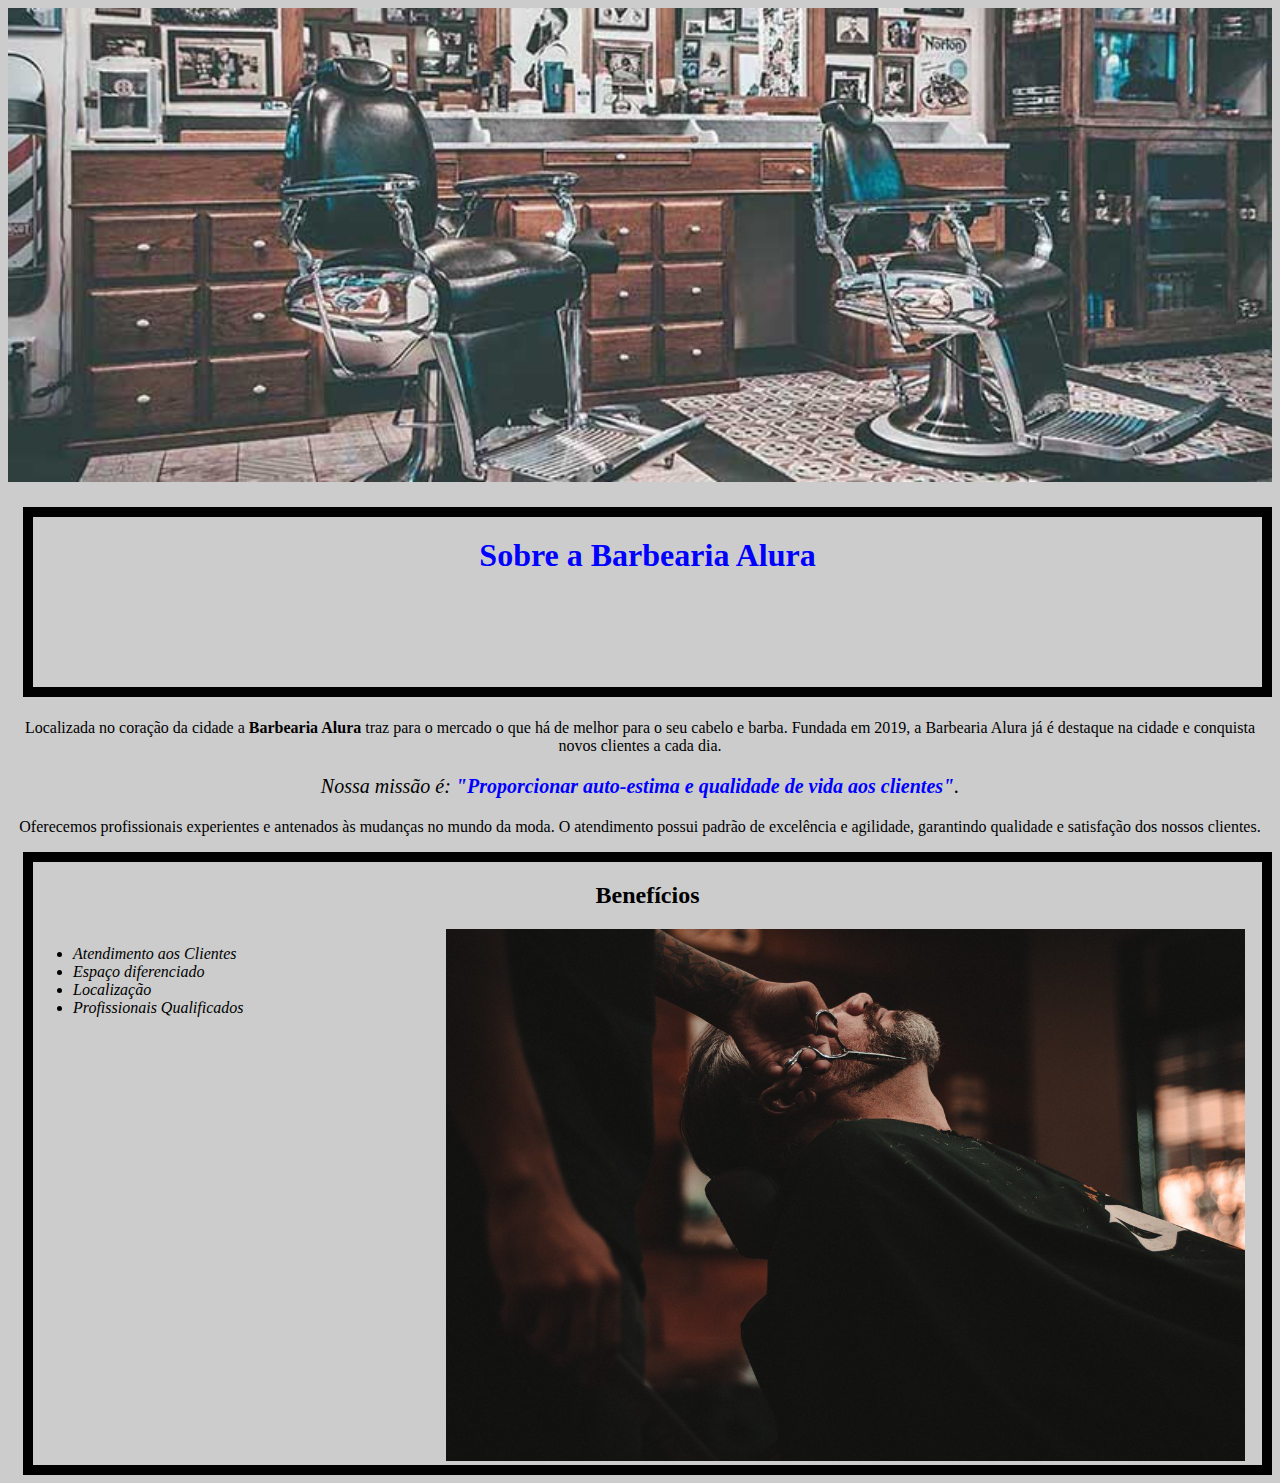
==== index.html @ 4a372136 "Add files via upload" ====
<!DOCTYPE html>
<html lang="pt-br">
    <head>
         <meta charset="UTF-8">
        <title>Barbearia Alura</title>
        <link rel="stylesheet" href="style.css">
        
    </head>
    <body>
      <img id = "banner" src ="banner.jpg">
  <h1>Sobre a Barbearia Alura</h1> 

  <p> Localizada no coração da cidade a <strong>Barbearia Alura</strong> traz para o mercado o que há de melhor para o seu cabelo e barba. Fundada em 2019, a Barbearia Alura já é destaque na cidade e conquista novos clientes a cada dia.</p>

  <p id = "missao"> <em>Nossa missão é: <strong>"Proporcionar auto-estima e qualidade de vida aos clientes"</strong>.</em></p>

  <p> Oferecemos profissionais experientes e antenados às mudanças no mundo da moda. O atendimento possui padrão de excelência e agilidade, garantindo qualidade e satisfação dos nossos clientes.</p>
    </body>

    <div class="beneficios">
      <h2>Benefícios</h2>

      <ul>
        <li class="itens">Atendimento aos Clientes</li>
        <li class="itens">Espaço diferenciado</li>
        <li class="itens">Localização</li>
        <li class="itens">Profissionais Qualificados</li>
      </ul>

      <img src="beneficios.jpg" class="imagembeneficios">
    </div>
    

 </html>
---- style.css ----
body {
   background: #CCCCCC;
}

h1  {
     
     text-align: center;
     color: blue;
     height: 150px;
     border: 10px solid #000000;
     padding-top: 20px;
     margin-left: 15px;
}

#missao {
       font-size: 20px
}


#banner{
    width: 100%;
}

p {
       text-align: center;       
}

em strong {
  color: blue;
}

.imagembeneficios {
    width: 65%;


}
<ul>
               <li class="itens">Atendimento aos Clientes</li> 

               <li class="itens">Espaço diferenciado</li> 

               <li class="itens">Localização</li> 

               <li class="itens">Profissionais Qualificados</li> 
            </ul>
.beneficios {
    background: #FFFFFF;
    padding: 50px;


}

h2 {
    text-align: center;
}
ul {
    display: inline-block;
    vertical-align: top;
    width: 20%;
    margin-right: 10%;
}

.itens {
    font-style: italic
}


div {
    border: 10px solid;
    margin-left: 15px;
}
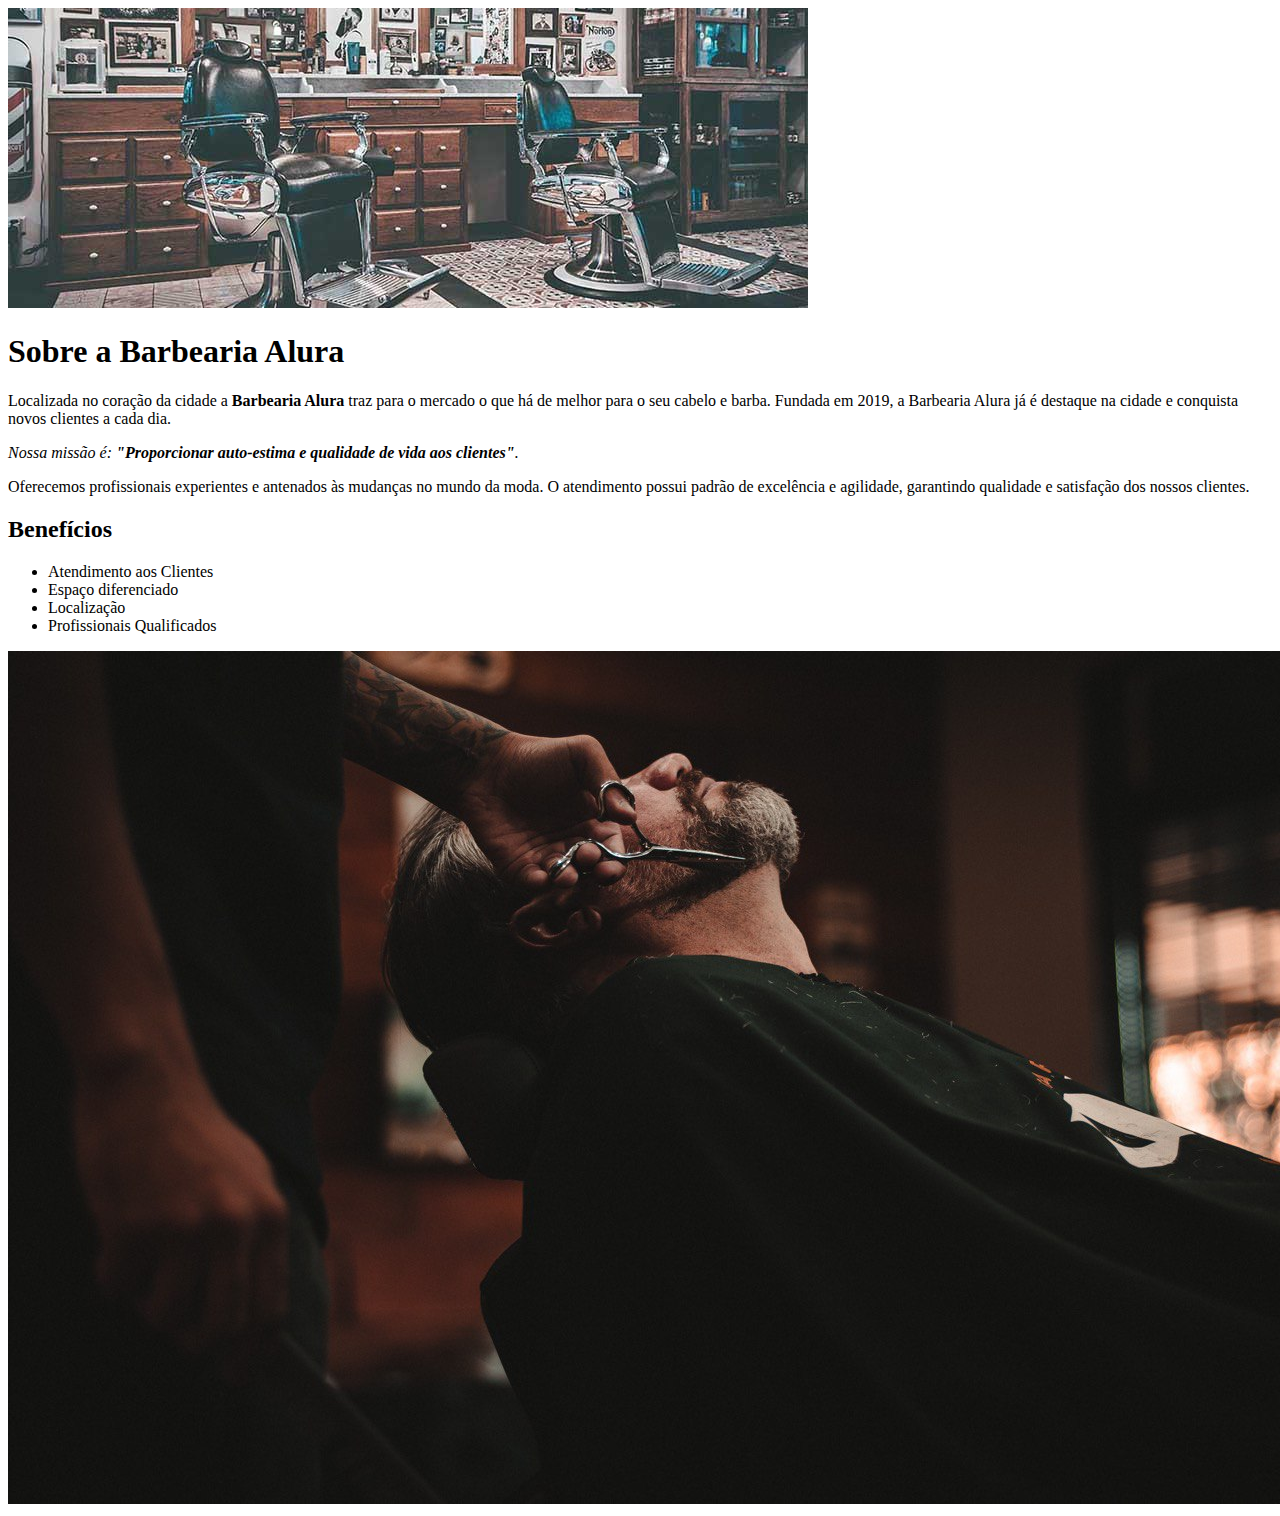
==== commit 774d7f59: "Update index.html" ====
--- a/index.html
+++ b/index.html
@@ -3,7 +3,7 @@
     <head>
          <meta charset="UTF-8">
         <title>Barbearia Alura</title>
-        <link rel="stylesheet" href="style.css">
+        <link rel="stylesheet" href="style - home.css">
         
     </head>
     <body>
@@ -31,4 +31,4 @@
     </div>
     
 
- </html>+ </html>
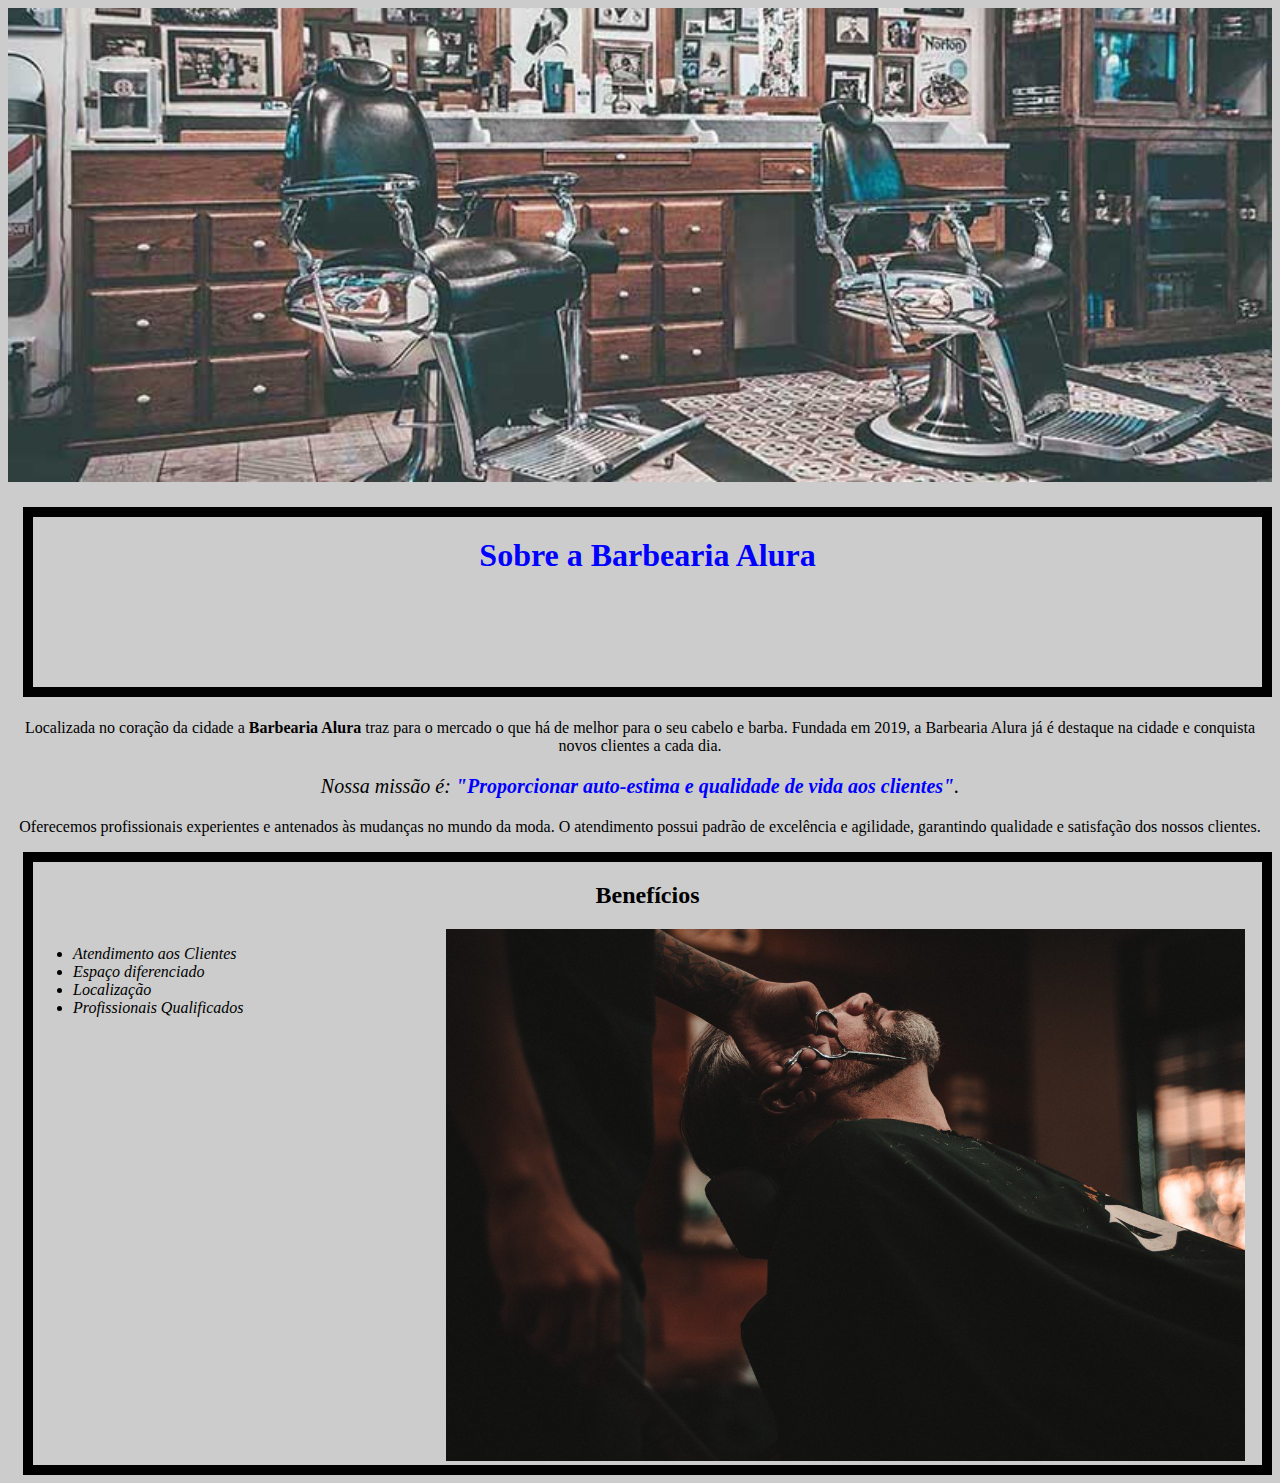
==== commit 6c46a3af: "Add files via upload" ====
--- a/index.html
+++ b/index.html
@@ -3,7 +3,7 @@
     <head>
          <meta charset="UTF-8">
         <title>Barbearia Alura</title>
-        <link rel="stylesheet" href="style - home.css">
+        <link rel="stylesheet" href="style - home.css.css">
         
     </head>
     <body>
@@ -31,4 +31,4 @@
     </div>
     
 
- </html>
+ </html>--- a/style - home.css.css
+++ b/style - home.css.css
@@ -0,0 +1,71 @@
+body {
+   background: #CCCCCC;
+}
+
+h1  {
+     
+     text-align: center;
+     color: blue;
+     height: 150px;
+     border: 10px solid #000000;
+     padding-top: 20px;
+     margin-left: 15px;
+}
+
+#missao {
+       font-size: 20px
+}
+
+
+#banner{
+    width: 100%;
+}
+
+p {
+       text-align: center;       
+}
+
+em strong {
+  color: blue;
+}
+
+.imagembeneficios {
+    width: 65%;
+
+
+}
+<ul>
+               <li class="itens">Atendimento aos Clientes</li> 
+
+               <li class="itens">Espaço diferenciado</li> 
+
+               <li class="itens">Localização</li> 
+
+               <li class="itens">Profissionais Qualificados</li> 
+            </ul>
+.beneficios {
+    background: #FFFFFF;
+    padding: 50px;
+
+
+}
+
+h2 {
+    text-align: center;
+}
+ul {
+    display: inline-block;
+    vertical-align: top;
+    width: 20%;
+    margin-right: 10%;
+}
+
+.itens {
+    font-style: italic
+}
+
+
+div {
+    border: 10px solid;
+    margin-left: 15px;
+}